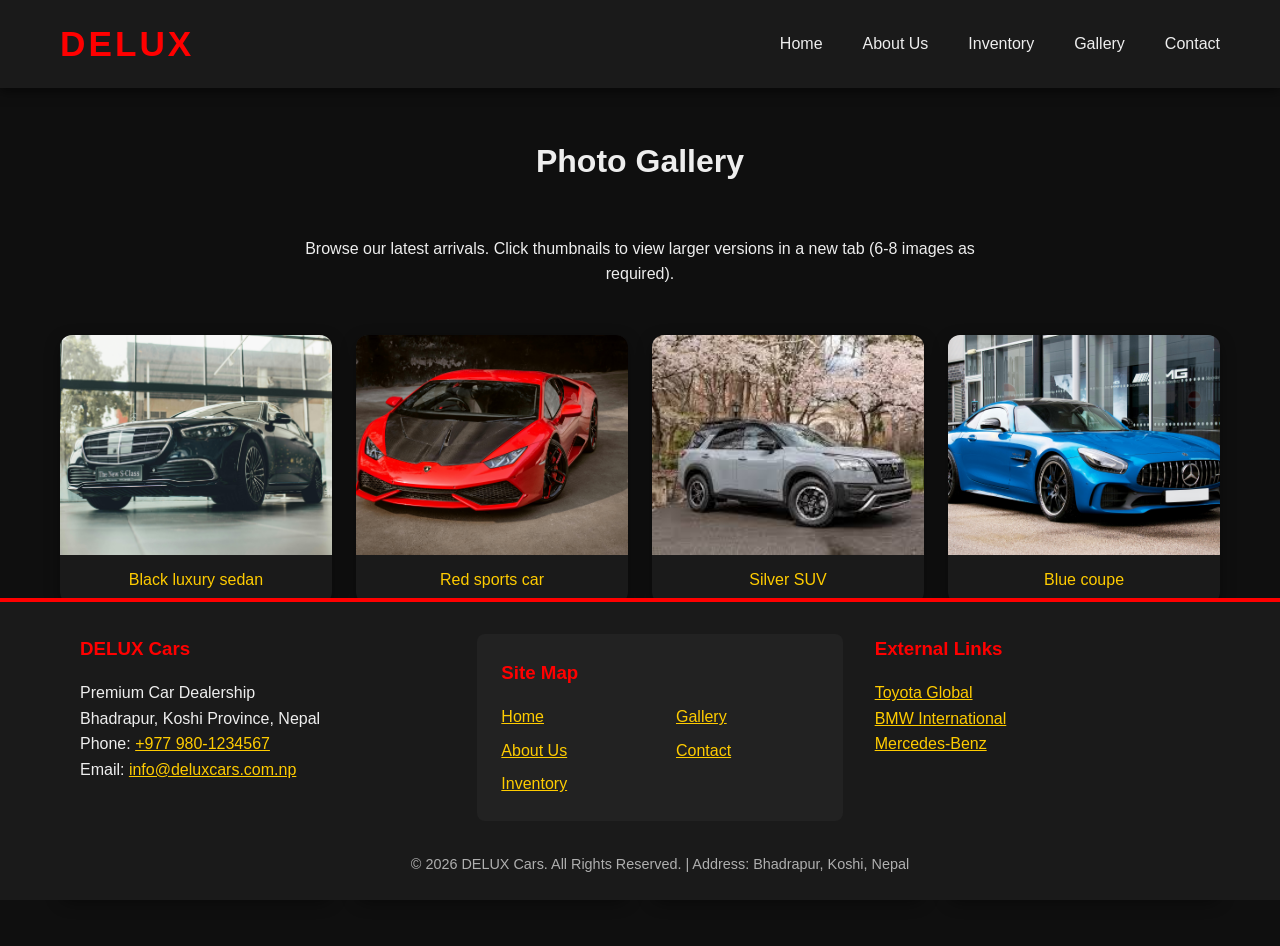
==== Templates/gallery.html @ 6c3c8fb7 "initial commit" ====
<!DOCTYPE html>
<html lang="en">
<head>
    <meta charset="UTF-8">
    <meta name="viewport" content="width=device-width, initial-scale=1.0">
    <title>DELUX Cars - Gallery</title>
   <link rel="stylesheet" href="/Static/gallery.css">
</head>
<body>
    <div class="random">
    <header>
        <div class="container">
            <nav>
                <div class="logo">DELUX</div>
                <ul class="nav-links">
                    <li><a href="/Templates/index.html">Home</a></li>
                    <li><a href="/Templates/about.html">About Us</a></li>
                    <li><a href="/Templates/inventory.html">Inventory</a></li>
                    <li><a href="/Templates/gallery.html">Gallery</a></li>
                    <li><a href="/Templates/contact.html">Contact</a></li>
                </ul>
            </nav>
        </div>
    </header>

    <main class="container">
        <h1 style="text-align: center; margin: 3rem 0;">Photo Gallery</h1>
        <p style="text-align: center; margin-bottom: 2rem; max-width: 700px; margin-left: auto; margin-right: auto;">Browse our latest arrivals. Click thumbnails to view larger versions in a new tab (6-8 images as required).</p>
        
        <div class="gallery">
            <!-- 8 thumbnails linking to larger versions -->
            <figure class="gallery-item">
                <a href="photos/Luxury-black-sedan.jpg" target="_blank">
                    <img src="photos/Luxury-black-sedan.jpg" alt="Black luxury sedan in showroom - DELUX Cars">
                </a>
                <figcaption>Black luxury sedan</figcaption>
            </figure>
            <figure class="gallery-item">
                <a href="photos/Red-sports-car.jpg" target="_blank">
                    <img src="photos/Red-sports-car.jpg" alt="Red sports car  - DELUX Cars">
                </a>
                <figcaption>Red sports car</figcaption>
            </figure>
            <figure class="gallery-item">
                <a href="photos/SilverSUV.jpg" target="_blank">
                    <img src="photos/SilverSUV.jpg" alt="Silver SUV  - DELUX Cars">
                </a>
                <figcaption>Silver SUV</figcaption>
            </figure>
            <figure class="gallery-item">
                <a href="photos/Blue-luxury-coupe.jpg" target="_blank">
                    <img src="photos/Blue-luxury-coupe.jpg" alt="Blue coupe  - DELUX Cars">
                </a>
                <figcaption>Blue coupe</figcaption>
            </figure>
            <figure class="gallery-item">
                <a href="photos/Electric white SUV interior.jpg" target="_blank">
                    <img src="photos/Electric white SUV interior.jpg" alt="Electric white SUV interior - DELUX Cars">
                </a>
                <figcaption>Electric white SUV</figcaption>
            </figure>
            <figure class="gallery-item">
                <a href="photos/Luxury interior dashboard.jpg" target="_blank">
                    <img src="photos/Luxury interior dashboard.jpg" alt="Luxury interior dashboard - DELUX Cars">
                </a>
                <figcaption>Luxury interior</figcaption>
            </figure>
            <figure class="gallery-item">
                <a href="photos/luxury car front view.jpg" target="_blank">
                    <img src="photos/luxury car front view.jpg" alt="luxury car front view - DELUX Cars">
                </a>
                <figcaption>luxury car front view</figcaption>
            </figure>
            <figure class="gallery-item">
                <a href="photos/Delux car showroom.png" target="_blank">
                    <img src="photos/Delux car showroom.png" alt="Modern car showroom at night - DELUX Cars">
                </a>
                <figcaption>DELUX Showroom</figcaption>
            </figure>
        </div>
    </main>

    <footer>
        <div class="container">
            <div class="footer-content">
                <div class="footer-col">
                    <h3>DELUX Cars</h3>
                    <p>Premium Car Dealership<br>Bhadrapur, Koshi Province, Nepal</p>
                    <p>Phone: <a href="tel:+9779801234567">+977 980-1234567</a></p>
                    <p>Email: <a href="mailto:info@deluxcars.com.np">info@deluxcars.com.np</a></p>
                </div>
                <div class="footer-col site-map">
                    <h3>Site Map</h3>
                    <ul>
                        <li><a href="index.html">Home </a></li>
                        <li><a href="about.html">About Us </a></li>
                        <li><a href="inventory.html">Inventory </a></li>
                        <li><a href="gallery.html">Gallery </a></li>
                        <li><a href="contact.html">Contact </a></li>
                    </ul>
                </div>
                <div class="footer-col">
                    <h3>External Links</h3>
                    <p><a href="https://www.toyota.com" target="_blank">Toyota Global</a></p>
                    <p><a href="https://www.bmw.com" target="_blank">BMW International</a></p>
                    <p><a href="https://www.mercedes-benz.com" target="_blank">Mercedes-Benz</a></p>
                </div>
            </div>
            <p style="text-align: center; margin-top: 2rem; opacity: 0.7; font-size: 0.9rem;">
                &copy; 2026 DELUX Cars. All Rights Reserved. | Address: Bhadrapur, Koshi, Nepal
            </p>
        </div>
    </footer>
    </div>
</body>
</html>
---- Static/gallery.css ----
:root {
    --min-width: 960px;
    --max-width: 1320px;
    --margin: auto;
}

* { margin: 0; padding: 0; box-sizing: border-box; }

body {
    font-family: 'Roboto', sans-serif;
    background-color: #0f0f0f;
    color: #eeeeee;
    line-height: 1.6;
}

.random {
    max-width: var(--max-width);min-width: var(--min-width);margin: var(--margin);    
}

.container { max-width: 1200px; margin: 0 auto; padding: 0 20px; }

header {
    background-color: #1a1a1a;
    padding: 1rem 0;
    position: sticky;
    top: 0;
    z-index: 100;
    box-shadow: 0 4px 10px rgba(0, 0, 0, 0.5);
}

nav { display: flex; justify-content: space-between; align-items: center; }

.logo { font-size: 2.2rem; font-weight: 700; color: #ff0000; letter-spacing: 3px; }

.nav-links {
    display: flex;
    list-style: none;
    gap: 2.5rem;
}

.nav-links a {
    color: #eeeeee;
    text-decoration: none;
    font-weight: 500;
    transition: color 0.3s;
}

.nav-links a:hover { color: #ff0000; }

a { color: #ffcc00; }
a:visited { color: #cc9900; }
a:hover { color: #ff0000; }

.gallery {
    display: grid;
    grid-template-columns: repeat(auto-fit, minmax(260px, 1fr));
    gap: 1.5rem;
    margin: 3rem 0;
}

.gallery-item {
    background: #1a1a1a;
    border-radius: 12px;
    overflow: hidden;
    box-shadow: 0 5px 15px rgba(0, 0, 0, 0.4);
    transition: transform 0.3s;
}

.gallery-item:hover {
    transform: scale(1.05);
}

.gallery-item img {
    width: 100%;
    height: 220px;
    object-fit: cover;
    display: block;
}

.gallery-item figcaption {
    padding: 12px;
    text-align: center;
    font-weight: 500;
    color: #ffcc00;
}

footer {
    position: fixed;
    bottom: 0;
    z-index: 1000;           
    background-color: #1a1a1a;
    border-top: 4px solid #ff0000;
    padding: 2rem 0 1.5rem;
    width: var(--max-width);        
}

.footer-content {
    display: grid;
    grid-template-columns: repeat(auto-fit, minmax(250px, 1fr));
    gap: 2rem;
}

.footer-col h3 { color: #ff0000; margin-bottom: 1rem; }

.secondary-nav {
    display: flex;
    gap: 1.5rem;
    flex-wrap: wrap;
    justify-content: center;
    margin: 2rem 0;
    font-size: 0.95rem;
}

.site-map { background: #222; padding: 1.5rem; border-radius: 8px; }

.site-map ul {
    list-style: none;
    columns: 2;
    gap: 2rem;
}

.site-map a { color: #ffcc00; display: block; margin-bottom: 8px; }
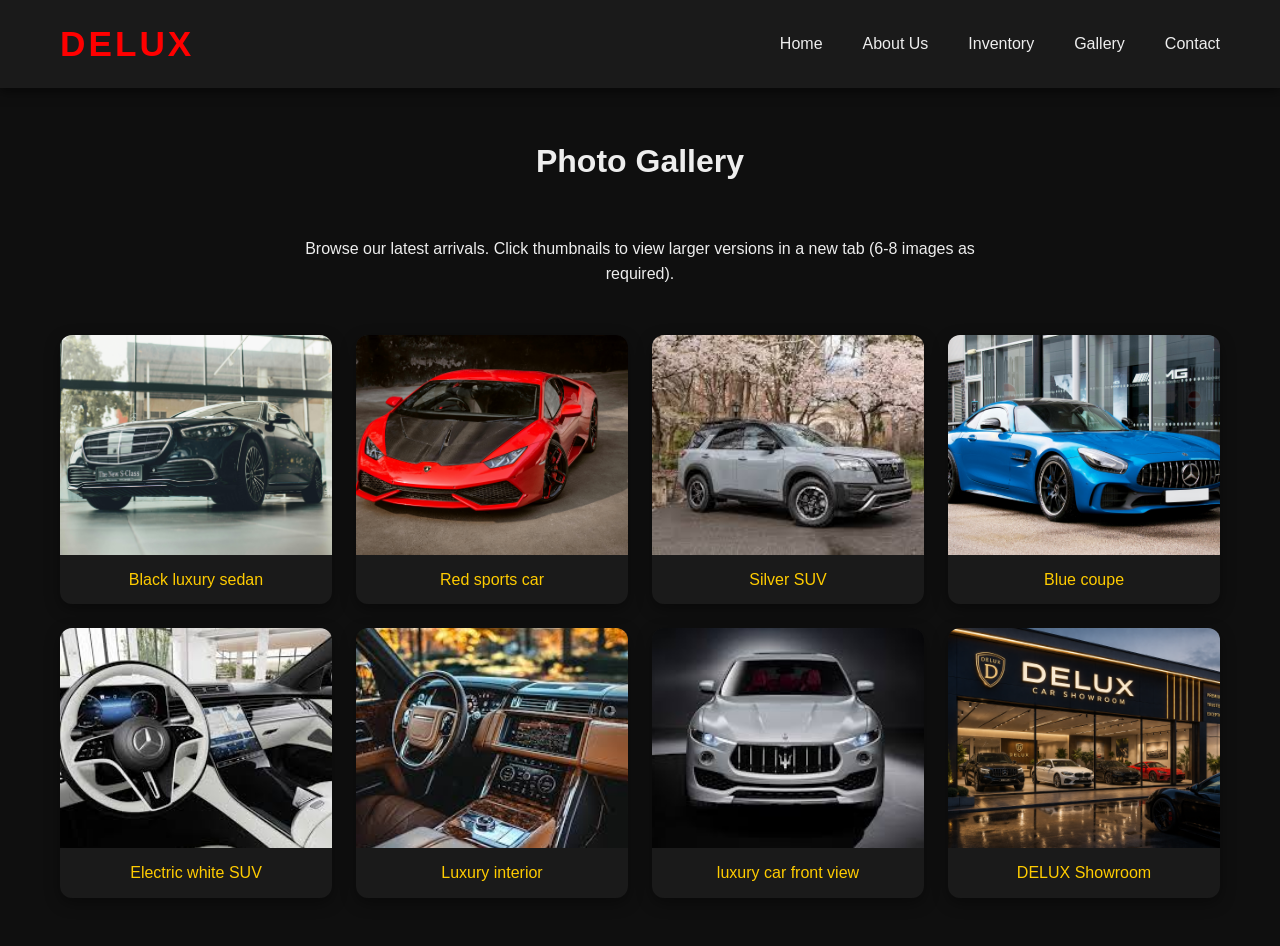
==== commit 6f30392e: "removing footer" ====
--- a/Templates/gallery.html
+++ b/Templates/gallery.html
@@ -80,37 +80,7 @@
         </div>
     </main>
 
-    <footer>
-        <div class="container">
-            <div class="footer-content">
-                <div class="footer-col">
-                    <h3>DELUX Cars</h3>
-                    <p>Premium Car Dealership<br>Bhadrapur, Koshi Province, Nepal</p>
-                    <p>Phone: <a href="tel:+9779801234567">+977 980-1234567</a></p>
-                    <p>Email: <a href="mailto:info@deluxcars.com.np">info@deluxcars.com.np</a></p>
-                </div>
-                <div class="footer-col site-map">
-                    <h3>Site Map</h3>
-                    <ul>
-                        <li><a href="index.html">Home </a></li>
-                        <li><a href="about.html">About Us </a></li>
-                        <li><a href="inventory.html">Inventory </a></li>
-                        <li><a href="gallery.html">Gallery </a></li>
-                        <li><a href="contact.html">Contact </a></li>
-                    </ul>
-                </div>
-                <div class="footer-col">
-                    <h3>External Links</h3>
-                    <p><a href="https://www.toyota.com" target="_blank">Toyota Global</a></p>
-                    <p><a href="https://www.bmw.com" target="_blank">BMW International</a></p>
-                    <p><a href="https://www.mercedes-benz.com" target="_blank">Mercedes-Benz</a></p>
-                </div>
-            </div>
-            <p style="text-align: center; margin-top: 2rem; opacity: 0.7; font-size: 0.9rem;">
-                &copy; 2026 DELUX Cars. All Rights Reserved. | Address: Bhadrapur, Koshi, Nepal
-            </p>
-        </div>
-    </footer>
+
     </div>
 </body>
 </html>
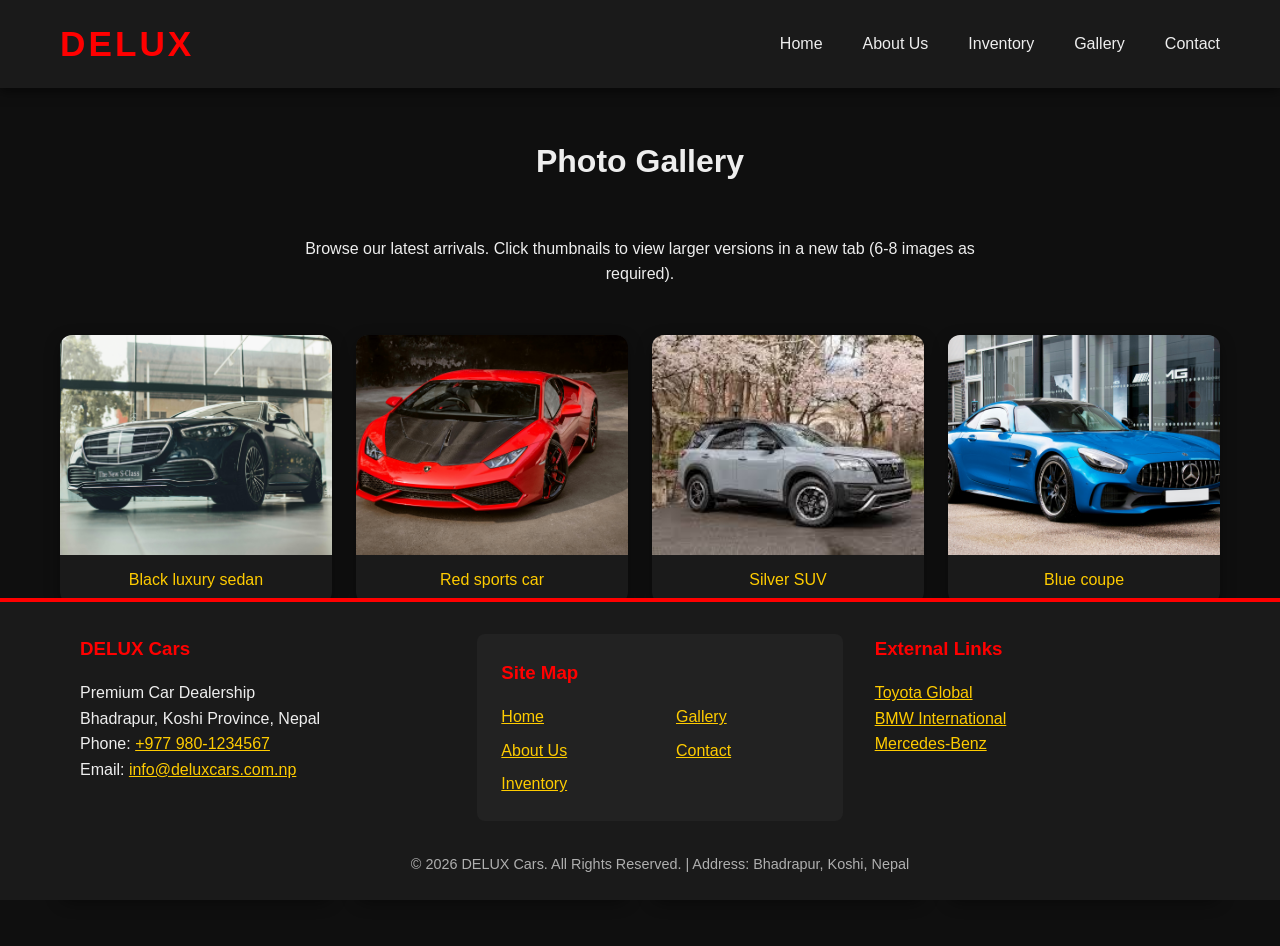
==== commit 349cd1f5: "adding footer" ====
--- a/Templates/gallery.html
+++ b/Templates/gallery.html
@@ -80,7 +80,37 @@
         </div>
     </main>
 
-
+    <footer>
+        <div class="container">
+            <div class="footer-content">
+                <div class="footer-col">
+                    <h3>DELUX Cars</h3>
+                    <p>Premium Car Dealership<br>Bhadrapur, Koshi Province, Nepal</p>
+                    <p>Phone: <a href="tel:+9779801234567">+977 980-1234567</a></p>
+                    <p>Email: <a href="mailto:info@deluxcars.com.np">info@deluxcars.com.np</a></p>
+                </div>
+                <div class="footer-col site-map">
+                    <h3>Site Map</h3>
+                    <ul>
+                        <li><a href="index.html">Home </a></li>
+                        <li><a href="about.html">About Us </a></li>
+                        <li><a href="inventory.html">Inventory </a></li>
+                        <li><a href="gallery.html">Gallery </a></li>
+                        <li><a href="contact.html">Contact </a></li>
+                    </ul>
+                </div>
+                <div class="footer-col">
+                    <h3>External Links</h3>
+                    <p><a href="https://www.toyota.com" target="_blank">Toyota Global</a></p>
+                    <p><a href="https://www.bmw.com" target="_blank">BMW International</a></p>
+                    <p><a href="https://www.mercedes-benz.com" target="_blank">Mercedes-Benz</a></p>
+                </div>
+            </div>
+            <p style="text-align: center; margin-top: 2rem; opacity: 0.7; font-size: 0.9rem;">
+                &copy; 2026 DELUX Cars. All Rights Reserved. | Address: Bhadrapur, Koshi, Nepal
+            </p>
+        </div>
+    </footer>
     </div>
 </body>
 </html>
